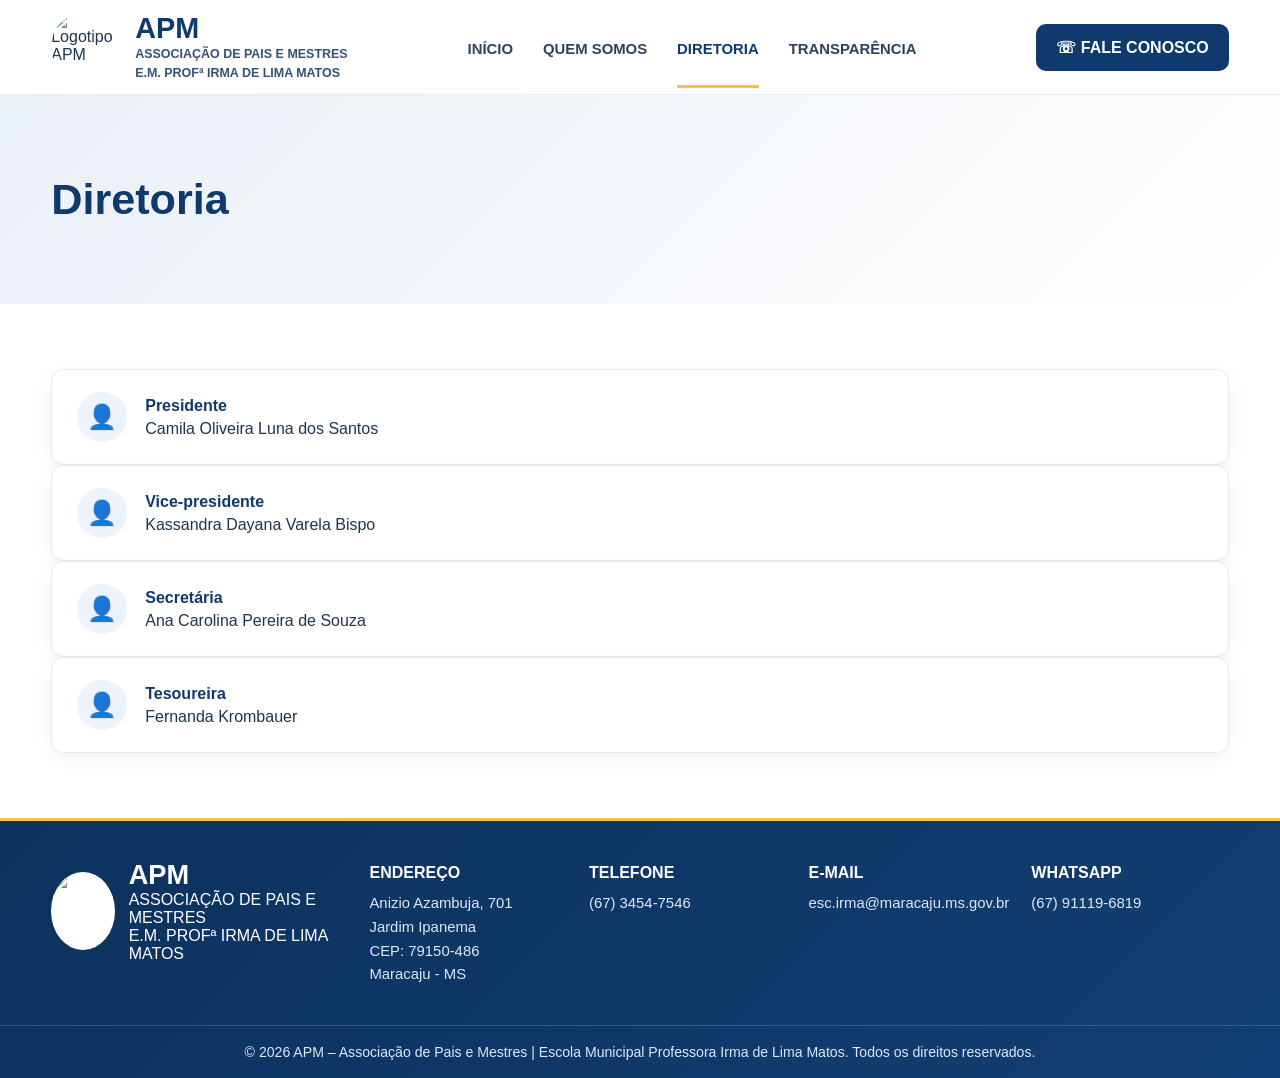
==== diretoria.html @ cda9f874 "Add files via upload" ====
<!doctype html>
<html lang="pt-BR"><head>
<meta charset="utf-8"><meta name="viewport" content="width=device-width,initial-scale=1">
<meta name="description" content="APM - Associação de Pais e Mestres da Escola Municipal Professora Irma de Lima Matos">
<title>APM | Diretoria</title><link rel="stylesheet" href="style.css">
</head><body>
<header class="header"><div class="container nav">
  <a class="brand" href="index.html"><img src="assets/logo-apm.jpg" alt="Logotipo APM"><div><strong>APM</strong><span>ASSOCIAÇÃO DE PAIS E MESTRES<br>E.M. PROFª IRMA DE LIMA MATOS</span></div></a>
  <nav class="menu">
    <a href="index.html" class="">INÍCIO</a>
    <a href="quem-somos.html" class="">QUEM SOMOS</a>
    <a href="diretoria.html" class="active">DIRETORIA</a>
    <a href="transparencia.html" class="">TRANSPARÊNCIA</a>
  </nav>
  <a class="whatsapp" href="https://wa.me/556791196819" target="_blank" rel="noopener">☏ FALE CONOSCO</a>
</div></header>
<section class="page-hero"><div class="container"><h1>Diretoria</h1></div></section>
<section class="page-content"><div class="container"><div class="diretoria">
<div class="member"><div class="icon">👤</div><div><strong>Presidente</strong>Camila Oliveira Luna dos Santos</div></div>
<div class="member"><div class="icon">👤</div><div><strong>Vice-presidente</strong>Kassandra Dayana Varela Bispo</div></div>
<div class="member"><div class="icon">👤</div><div><strong>Secretária</strong>Ana Carolina Pereira de Souza</div></div>
<div class="member"><div class="icon">👤</div><div><strong>Tesoureira</strong>Fernanda Krombauer</div></div>
</div></div></section>

<footer class="footer">
  <div class="container footer-main">
    <div class="footer-brand">
      <img src="assets/logo-apm.jpg" alt="Logotipo da APM">
      <div><strong style="font-size:1.7rem">APM</strong><br><span>ASSOCIAÇÃO DE PAIS E MESTRES<br>E.M. PROFª IRMA DE LIMA MATOS</span></div>
    </div>
    <div><h4>ENDEREÇO</h4><p>Anizio Azambuja, 701<br>Jardim Ipanema<br>CEP: 79150-486<br>Maracaju - MS</p></div>
    <div><h4>TELEFONE</h4><p>(67) 3454-7546</p></div>
    <div><h4>E-MAIL</h4><p>esc.irma@maracaju.ms.gov.br</p></div>
    <div><h4>WHATSAPP</h4><p>(67) 91119-6819</p></div>
  </div>
  <div class="copy">© 2026 APM – Associação de Pais e Mestres | Escola Municipal Professora Irma de Lima Matos. Todos os direitos reservados.</div>
</footer>
</body></html>
---- style.css ----
:root{
  --azul:#0e3a6d;
  --azul2:#174f8b;
  --amarelo:#f4c542;
  --texto:#20344c;
  --claro:#f5f7fb;
  --branco:#fff;
}
*{box-sizing:border-box}
html{scroll-behavior:smooth}
body{margin:0;font-family:Arial,Helvetica,sans-serif;color:var(--texto);background:#fff}
a{text-decoration:none;color:inherit}
.container{width:min(1180px,92%);margin:auto}
.header{background:#fff;border-bottom:1px solid #e8edf4;position:sticky;top:0;z-index:20}
.nav{min-height:94px;display:flex;align-items:center;justify-content:space-between;gap:24px}
.brand{display:flex;align-items:center;gap:14px}
.brand img{width:70px;height:70px;border-radius:50%;object-fit:contain}
.brand strong{font-size:1.8rem;color:var(--azul);display:block}
.brand span{font-size:.78rem;font-weight:700;color:#345276;display:block;line-height:1.45}
.menu{display:flex;gap:30px;align-items:center;font-weight:700;font-size:.93rem;color:#2d425d}
.menu a{padding:35px 0 28px;border-bottom:3px solid transparent}
.menu a:hover,.menu a.active{color:var(--azul);border-bottom-color:var(--amarelo)}
.whatsapp{background:var(--azul);color:#fff;padding:14px 20px;border-radius:10px;font-weight:700}
.hero{min-height:510px;display:flex;align-items:stretch;background:linear-gradient(90deg,#edf2f7 0%,rgba(237,242,247,.88) 37%,rgba(13,57,105,.12) 62%),url("assets/escola.jpg") center/cover}
.hero-content{display:flex;align-items:center;padding:65px 0}
.hero-text{max-width:500px}
.kicker{font-size:4.6rem;font-weight:800;color:var(--azul);margin:0}
.hero h1{font-size:2.45rem;line-height:1.1;margin:0 0 20px;color:#183c69}
.hero h2{font-size:1.5rem;line-height:1.3;color:#264d7d;margin:0 0 25px}
.line{width:64px;height:4px;background:var(--amarelo);margin:18px 0}
.hero p{font-size:1.18rem;line-height:1.7;max-width:410px}
.welcome{padding:60px 0;text-align:center}
.title{font-size:2rem;color:#183c69;margin:0;text-align:center}
.title:after{content:"";display:block;width:60px;height:4px;background:var(--amarelo);margin:12px auto 24px}
.welcome p{max-width:900px;margin:14px auto;font-size:1.08rem;line-height:1.7}
.preview{padding:18px 0 65px;background:#f7f9fc}
.preview-grid{display:grid;grid-template-columns:1fr 1fr;gap:28px}
.card{background:#fff;border:1px solid #e4eaf2;border-radius:16px;padding:34px;box-shadow:0 8px 30px rgba(20,48,80,.06)}
.card h3{margin:0;color:var(--azul);font-size:1.5rem}
.card p{line-height:1.7}
.btn{display:inline-block;background:var(--azul);color:#fff;padding:12px 20px;border-radius:8px;font-weight:700;margin-top:8px}
.page-hero{padding:80px 0;background:linear-gradient(135deg,#eaf0f7,#fff)}
.page-hero h1{font-size:2.7rem;color:var(--azul);margin:0}
.page-content{padding:65px 0;min-height:420px}
.directoria{max-width:800px;margin:auto;display:grid;gap:14px}
.member{background:#fff;border:1px solid #e5eaf1;border-radius:12px;padding:22px 25px;display:flex;gap:18px;align-items:center;box-shadow:0 5px 20px rgba(20,48,80,.05)}
.icon{width:50px;height:50px;border-radius:50%;display:grid;place-items:center;background:#edf3fb;color:var(--azul);font-size:1.5rem;flex:0 0 50px}
.member strong{display:block;color:var(--azul);margin-bottom:5px}
.notice{max-width:720px;margin:auto;text-align:center;background:#f7f9fc;border:1px solid #e4eaf2;border-radius:18px;padding:60px 30px}
.notice .big{font-size:4rem;margin-bottom:10px}
.notice h2{color:var(--azul);margin:0 0 12px}
.footer{background:linear-gradient(135deg,#0c315d,#123f73);color:#fff;border-top:3px solid var(--amarelo)}
.footer-main{padding:38px 0;display:grid;grid-template-columns:1.5fr repeat(4,1fr);gap:22px;align-items:start}
.footer-brand{display:flex;gap:14px;align-items:center}
.footer-brand img{width:78px;height:78px;border-radius:50%;object-fit:contain;background:#fff}
.footer h4{margin:5px 0 10px;color:#fff}
.footer p{margin:0;line-height:1.6;color:#dce8f7;font-size:.93rem}
.copy{text-align:center;border-top:1px solid rgba(255,255,255,.15);padding:18px 10px;color:#dce8f7;font-size:.88rem}
@media(max-width:900px){
  .nav{padding:12px 0;flex-wrap:wrap}
  .menu{order:3;width:100%;justify-content:center;gap:16px;flex-wrap:wrap}
  .menu a{padding:8px 0}
  .whatsapp{display:none}
  .hero{min-height:500px;background-position:center}
  .hero-content{padding:50px 0}
  .footer-main{grid-template-columns:1fr 1fr}
}
@media(max-width:600px){
  .brand strong{font-size:1.35rem}
  .brand span{font-size:.65rem}
  .brand img{width:55px;height:55px}
  .kicker{font-size:3.3rem}
  .hero h1{font-size:2rem}
  .preview-grid{grid-template-columns:1fr}
  .footer-main{grid-template-columns:1fr}
  .page-hero h1{font-size:2.2rem}
}
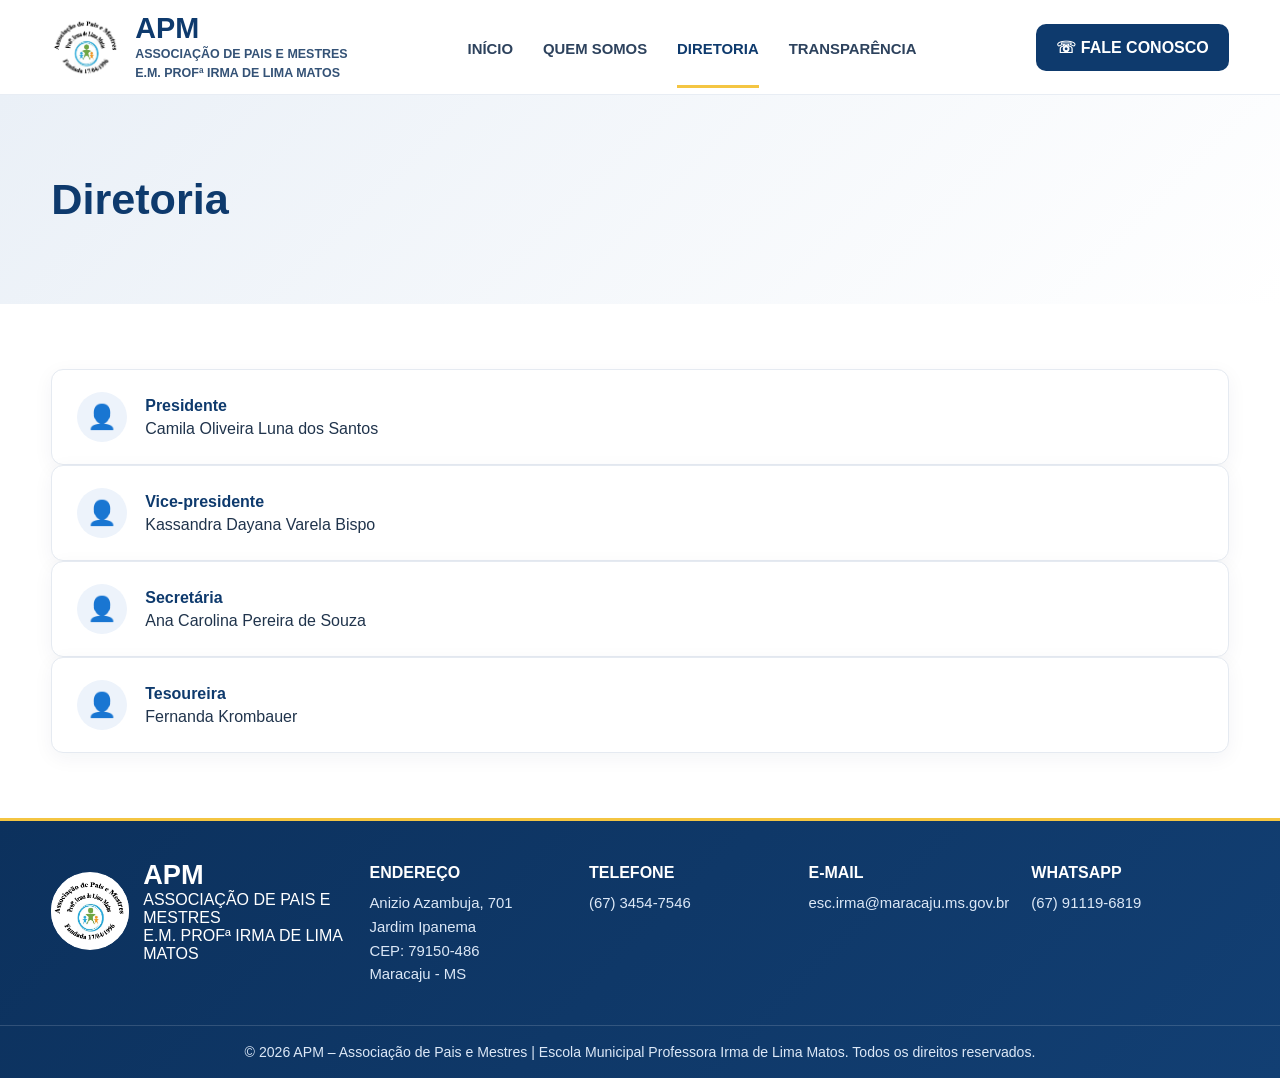
==== commit d3871b0d: "Update logo image paths in diretoria.html" ====
--- a/diretoria.html
+++ b/diretoria.html
@@ -5,7 +5,7 @@
 <title>APM | Diretoria</title><link rel="stylesheet" href="style.css">
 </head><body>
 <header class="header"><div class="container nav">
-  <a class="brand" href="index.html"><img src="assets/logo-apm.jpg" alt="Logotipo APM"><div><strong>APM</strong><span>ASSOCIAÇÃO DE PAIS E MESTRES<br>E.M. PROFª IRMA DE LIMA MATOS</span></div></a>
+  <a class="brand" href="index.html"><img src="logo-apm.jpg" alt="Logotipo APM"><div><strong>APM</strong><span>ASSOCIAÇÃO DE PAIS E MESTRES<br>E.M. PROFª IRMA DE LIMA MATOS</span></div></a>
   <nav class="menu">
     <a href="index.html" class="">INÍCIO</a>
     <a href="quem-somos.html" class="">QUEM SOMOS</a>
@@ -25,7 +25,7 @@
 <footer class="footer">
   <div class="container footer-main">
     <div class="footer-brand">
-      <img src="assets/logo-apm.jpg" alt="Logotipo da APM">
+      <img src="logo-apm.jpg" alt="Logotipo da APM">
       <div><strong style="font-size:1.7rem">APM</strong><br><span>ASSOCIAÇÃO DE PAIS E MESTRES<br>E.M. PROFª IRMA DE LIMA MATOS</span></div>
     </div>
     <div><h4>ENDEREÇO</h4><p>Anizio Azambuja, 701<br>Jardim Ipanema<br>CEP: 79150-486<br>Maracaju - MS</p></div>
@@ -35,4 +35,4 @@
   </div>
   <div class="copy">© 2026 APM – Associação de Pais e Mestres | Escola Municipal Professora Irma de Lima Matos. Todos os direitos reservados.</div>
 </footer>
-</body></html>+</body></html>
--- a/style.css
+++ b/style.css
@@ -22,7 +22,7 @@
 .menu a{padding:35px 0 28px;border-bottom:3px solid transparent}
 .menu a:hover,.menu a.active{color:var(--azul);border-bottom-color:var(--amarelo)}
 .whatsapp{background:var(--azul);color:#fff;padding:14px 20px;border-radius:10px;font-weight:700}
-.hero{min-height:510px;display:flex;align-items:stretch;background:linear-gradient(90deg,#edf2f7 0%,rgba(237,242,247,.88) 37%,rgba(13,57,105,.12) 62%),url("assets/escola.jpg") center/cover}
+.hero{min-height:510px;display:flex;align-items:stretch;background:linear-gradient(90deg,#edf2f7 0%,rgba(237,242,247,.88) 37%,rgba(13,57,105,.12) 62%),url("escola.jpg") center/cover}
 .hero-content{display:flex;align-items:center;padding:65px 0}
 .hero-text{max-width:500px}
 .kicker{font-size:4.6rem;font-weight:800;color:var(--azul);margin:0}
